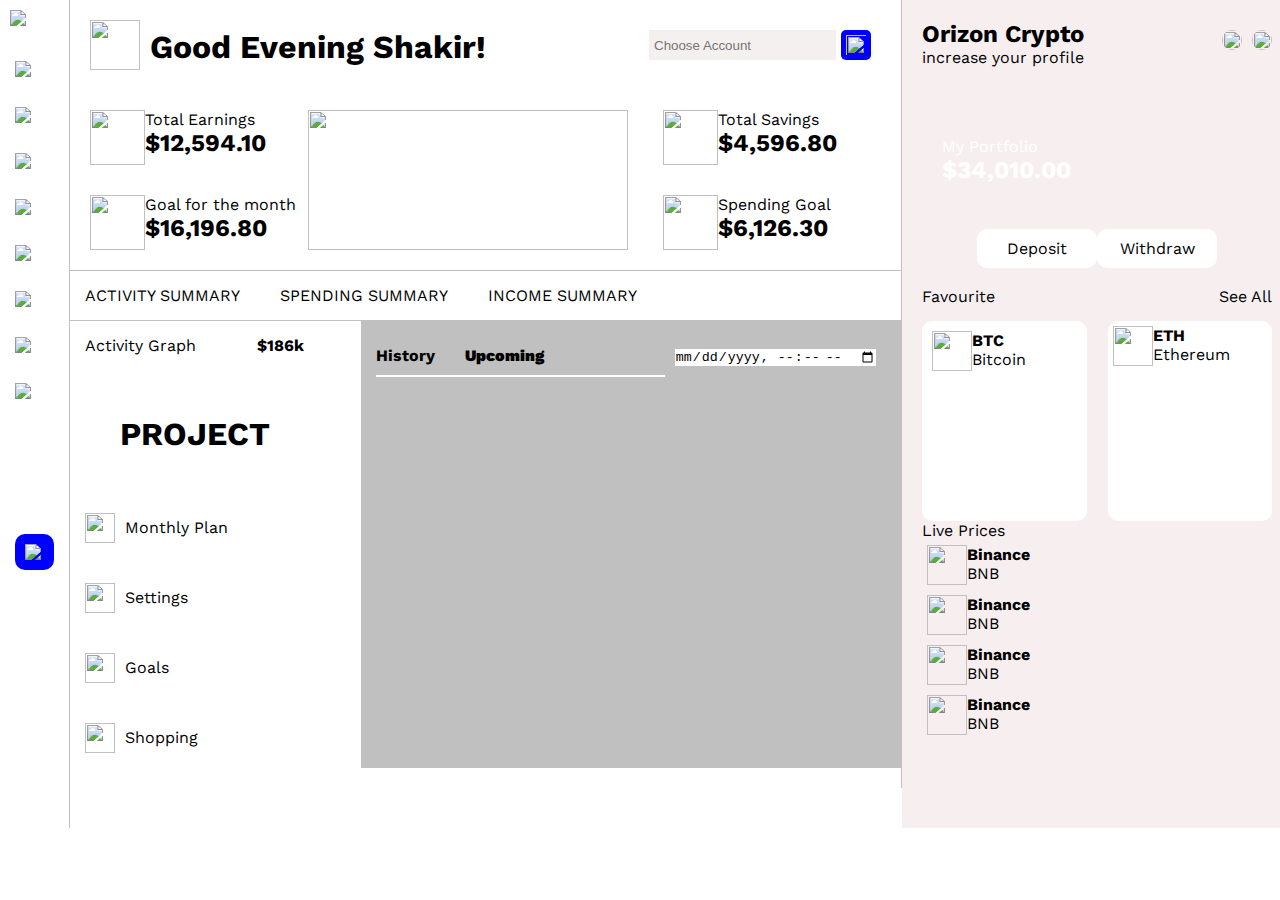
==== orizon.html @ 091e7b22 "commit 'on main'" ====
<!DOCTYPE html>
<html lang="en">
<head>
    <link rel="stylesheet" href="orizon.css"/>
    <meta charset="UTF-8">
    <meta http-equiv="X-UA-Compatible" content="IE=edge">
    <meta name="viewport" content="width=device-width, initial-scale=1.0">
    <title>www.project.com</title>
</head>
<body>
   <div class="row">
       <div class="column1">
           <img class="img1" src="https://cdn.iconscout.com/icon/free/png-256/avatar-370-456322.png"/>
           <img class="img" src="https://encrypted-tbn0.gstatic.com/images?q=tbn:ANd9GcQvOEfDbS5uiirBNFzAG6Ffuops-kzV51Dj7g&usqp=CAU"/>
           <img class="img" src="https://encrypted-tbn0.gstatic.com/images?q=tbn:ANd9GcQwTQqGv96_N5dZwGMyWrE5HfgSO1O3tSBeINP8KFG1gM0wPjSgfLR97fc3Z5UmheBkWV4&usqp=CAU"/>
           <img class="img" src="https://www.pngitem.com/pimgs/m/537-5370805_why-facebook-messenger-facebook-messenger-white-logo-hd.png"/>
           <img class="img" src="https://www.pngitem.com/pimgs/m/333-3333310_transparent-ship-wheel-png-transparent-settings-icon-png.png">
           <img class="img" src="https://www.nicepng.com/png/detail/392-3926192_play-icon-free-download-png-and-vector-black.png"/>
           <img class="img" src="https://www.pngfind.com/pngs/m/8-80639_transparent-background-star-icon-png-download-.png"/>
           <img class="img" src="https://image.shutterstock.com/image-vector/transparent-compass-icon-png-vector-260nw-1945885690.jpg"/>
           <img class="img" src="https://png.pngtree.com/png-clipart/20190619/original/pngtree-vector-direction-icon-png-image_3989798.jpg"/>
           <img class="img6" src="https://www.useparallel.com/images/icons/thinPlus.svg"/>
        </div>
       <div class="column2">
           <div class="wrapper1">
        <div class="wrap1">
         <img src="https://cdn.iconscout.com/icon/free/png-256/avatar-370-456322.png"/>
         <h1>Good Evening Shakir!</h1>
        </div>
        <div class="wrap2">
         <input id="number" type="number" placeholder="Choose Account">
         <img src="https://www.vhv.rs/dpng/d/453-4536769_transparent-copy-icon-png-mobile-app-icon-copy.png">
        </div>
    </div>
    <div class="wrapper2">
        <div class="wrap4">
            <div class="special">
            <img src="https://thumbs.dreamstime.com/b/electrocardiogram-screen-outline-flat-icon-isolated-white-background-eps-file-available-ecg-electrocardiogram-outline-flat-icon-126780233.jpg"/>
            <div class="div">
            <p>Total Earnings</p>
            <h2>$12,594.10</h2>
            </div>
            </div>
            <div class="spec">
                <img src="https://www.pngitem.com/pimgs/m/333-3333310_transparent-ship-wheel-png-transparent-settings-icon-png.png"/>
                <div class="div">
                <p>Goal for the month</p>
                <h2>$16,196.80</h2>
            </div>
            </div>
        </div>
        <div class="wrap3">
          <img class="img2" src="https://pngimg.com/uploads/credit_card/credit_card_PNG23.png"/> 
    </div>
    <div class="wrap4">
        <div class="special">
        <img src="https://flyclipart.com/thumb2/application-record-completion-completion-goals-icon-png-817090.png"/>
        <div class="div">
        <p>Total Savings</p>
        <h2>$4,596.80</h2>
        </div>
        </div>
        <div class="spec">
            <img src="https://www.pngitem.com/pimgs/m/521-5216062_shopping-cart-transparent-background-shopping-cart-icon-png.png"/>
            <div class="div">
            <p>Spending Goal</p>
            <h2>$6,126.30</h2>
        </div>
        </div>
    </div>
       </div>
       <div class="wrapper3">
           <div class="sum">
           <p>ACTIVITY SUMMARY</p>
           <p>SPENDING SUMMARY</p>
           <p>INCOME SUMMARY</p>
           </div>
       </div>
       <div class="grid">
       <div class="grid1">
           <div class="flex">
               <p>Activity Graph</p>
               <p><strong>$186k</strong></p>
           </div>
           <div class="flex1">
               <h1>PROJECT</h1>
           </div>
           <div class="flex2">
               <div class="flex3">
               <img src="https://encrypted-tbn0.gstatic.com/images?q=tbn:ANd9GcQ-Rva7HO_M4155AwoqjEd4s0rWIhokWXBRDQ&usqp=CAU"/>
                <p>Monthly Plan</p>
                </div>
                <img src="https://w7.pngwing.com/pngs/176/886/png-transparent-greater-than-sign-computer-icons-arrow-symbol-others-miscellaneous-angle-trademark.png"/>
            </div>
            <div class="flex2">
                <div class="flex3">
                <img src="https://www.pngitem.com/pimgs/m/333-3333310_transparent-ship-wheel-png-transparent-settings-icon-png.png"/>
                 <p>Settings</p>
                 </div>
                 <img src="https://w7.pngwing.com/pngs/176/886/png-transparent-greater-than-sign-computer-icons-arrow-symbol-others-miscellaneous-angle-trademark.png"/>
             </div>
             <div class="flex2">
                <div class="flex3">
                <img src="https://flyclipart.com/thumb2/application-record-completion-completion-goals-icon-png-817090.png"/>
                 <p>Goals</p>
                 </div>
                 <img src="https://w7.pngwing.com/pngs/176/886/png-transparent-greater-than-sign-computer-icons-arrow-symbol-others-miscellaneous-angle-trademark.png"/>
             </div>
             <div class="flex2">
                <div class="flex3">
                <img src="https://www.pngitem.com/pimgs/m/521-5216062_shopping-cart-transparent-background-shopping-cart-icon-png.png"/>
                 <p>Shopping</p>
                 </div>
                 <img src="https://w7.pngwing.com/pngs/176/886/png-transparent-greater-than-sign-computer-icons-arrow-symbol-others-miscellaneous-angle-trademark.png"/>
             </div>
       </div>
       <div class="grid2">
           <div class="flex4">
                 <div class="flex5">
                 <p><strong>History</strong></p>
                 <h4><strong>Upcoming</strong></h4>
                 </div>
           <div class="flex6">
                 <input id="date" type="datetime-local"/>
           </div>
       </div>
       <div class="">
       </div>
       </div>
       </div>
       </div>
       <div class="column3">
           <div class="first">
               <div class="items">
           <h2>Orizon Crypto</h2>
           <p>increase your profile</p>
           </div>
           <div class="item1">
               <img src="https://www.pngfind.com/pngs/m/133-1338299_scholarly-search-icon-small-png-transparent-png.png"/>
               <img src="https://www.pngitem.com/pimgs/m/179-1799665_notification-icon-png-facebook-notification-bell-icon-transparent.png"/>
            </div>
           </div>
               <div class="port">
                   <div class="my">
                   <p>My Portfolio</p>
                   <h2>$34,010.00</h2>
                   </div>
                   <div class="deposit">
                       <p>Deposit</p>
                      <p>Withdraw</p>
                   </div>
               </div>
               <div class="wrapper4">
                   <div class="wrap5">
                       <div class="joy">
                           <p>Favourite</p>
                           <p>See All</p>
                       </div>
                   </div>
                   <div class="wrap6">
                       <div class="wrap7">
                           <div class="bit">
                           <img src="https://media.istockphoto.com/vectors/blockchain-bitcoin-icon-symbol-vector-vector-id882085928?k=20&m=882085928&s=612x612&w=0&h=KjVJuPadqOEQhviae5GqYPsIqMhXZDd0PcQ6390xQkU="/>
                           <div class="p">
                           <p><strong>BTC</strong></p>
                           <p>Bitcoin</p>
                           </div>
                           </div>
                        </div>
                       <div class="wrap8">
                        <div class="bit1">
                            <img src="https://media.istockphoto.com/photos/ethereum-coin-cryptocurrency-top-view-isolated-on-white-white-picture-id1272372614?k=20&m=1272372614&s=612x612&w=0&h=X5E6cDJCNI1KUlSi0hpwI5kp5hCtL0CE3sjZW8b7sCU="/>
                            <div class="p">
                            <p><strong>ETH</strong></p>
                            <p>Ethereum</p>
                            </div>
                            </div>
                   </div>
               </div>
           </div>
           <div class="wrapper5">
               <p>Live Prices</p>
               <div class="wrap9">
                <div class="bit1">
                    <img src="https://image.shutterstock.com/image-vector/bnb-binance-cryptocurrency-coin-finance-260nw-1940122603.jpg"/>
                    <div class="p">
                    <p><strong>Binance</strong></p>
                    <p>BNB</p>
                    </div>
                    </div>
                    <div class="bit1">
                        <img src="https://media.istockphoto.com/photos/ethereum-coin-cryptocurrency-top-view-isolated-on-white-white-picture-id1272372614?k=20&m=1272372614&s=612x612&w=0&h=X5E6cDJCNI1KUlSi0hpwI5kp5hCtL0CE3sjZW8b7sCU="/>
                        <div class="p">
                        <p><strong>Binance</strong></p>
                        <p>BNB</p>
                        </div>
                        </div>
                        <div class="bit1">
                            <img src="https://media.istockphoto.com/photos/ethereum-coin-cryptocurrency-top-view-isolated-on-white-white-picture-id1272372614?k=20&m=1272372614&s=612x612&w=0&h=X5E6cDJCNI1KUlSi0hpwI5kp5hCtL0CE3sjZW8b7sCU="/>
                            <div class="p">
                            <p><strong>Binance</strong></p>
                            <p>BNB</p>
                            </div>
                            </div>
                            <div class="bit1">
                                <img src="https://media.istockphoto.com/photos/ethereum-coin-cryptocurrency-top-view-isolated-on-white-white-picture-id1272372614?k=20&m=1272372614&s=612x612&w=0&h=X5E6cDJCNI1KUlSi0hpwI5kp5hCtL0CE3sjZW8b7sCU="/>
                                <div class="p">
                                <p><strong>Binance</strong></p>
                                <p>BNB</p>
                                </div>
                                </div>
               </div>
           </div>
       </div>
       </div>
</body>
</html>
---- orizon.css ----
@import url('https://fonts.googleapis.com/css2?family=Work+Sans:ital,wght@0,100;0,200;0,300;0,400;0,500;0,600;1,100;1,200;1,300;1,400;1,500;1,600&display=swap');
* {
    margin: 0;
    padding: 0;
    box-sizing: border-box;
}
body {
    font-family:  'Work Sans', sans-serif;
}
.row {
    width: 100%;
    height: auto;
    display: grid;
    grid-template-columns: 70px 65% auto;
}
.column1 {
    border-right: 1px solid silver;
    display: flex;
    flex-direction: column;
    background: white;
}
.img {
    padding: 15px;
    margin: 0;
}
  .img1 {
      margin-bottom: 10px;
      padding: 10px
  }
  .img6 {
      background: blue;
      padding: 10px;
      border-radius: 10px;
      margin-top: 120px;
      margin-left: 15px;
      margin-right: 15px;
      margin-bottom: 20px;
  }
.column2 {
   border-right: 1px solid silver;
   height: auto;
   margin-bottom: 40px;
}
.wrapper1 {
    display: flex;
    justify-content: space-between;
    width: 100%;
    padding: 20px;
}
.wrap1 {
    display: flex;
}
#number {
    padding: 5px;
    background: rgb(245, 240, 240);
    border: none;
    outline: none;
    margin-right: 5px;
}
.wrap1 img {
    width: 50px;
    height: 50px;
}
.wrap1 h1 {
    margin-top: 8px;
    margin-left: 10px;
}
.wrap2 {
    padding: 10px;
    display: flex;
}
.wrap2 img {
    width: 30px;
    height: 30px;
    padding: 5px;
    background: blue;
    border-radius: 5px;
}
.wrapper2 {
    width: 100%;
    padding: 20px;
    display: flex;
    border-bottom: 1px solid silver;
}
.wrap3 {
    display: flex;
    width: auto;
}
.img2 {
    width: 320px;
    height: 140px;
    margin-right: 35px;
}
.wrap4 {
    display: flex;
    flex-direction: column;
    width: 50%;
    margin: 0;
}
.special {
    display: flex;
    margin: 0;
}
.spec {
    display: flex;
    margin-top: 30px;
}
.wrap4 img {
    width: 55px;
    height: 55px;
    margin: 0;
}
.wrap4 .div {
    display: flex;
    flex-direction: column;
} 
.wrap5 {
    display: flex;
    flex-direction: column;
}
.wrapper3 {
    width: 100%;
}
.sum {
    display: flex;
    padding: 15px;
    justify-content: space-between;
    margin-right: 30%;
}
.grid {
    display: flex;
    justify-content: space-between;
    border-top: 1px solid silver;
    margin-bottom: 20px;
}
.grid1 {
    width: 30%;
    padding: 15px;
}
.flex {
    display: flex;
    justify-content: space-between;
}
.flex1 {
    text-align: center;
    margin-top: 50px;
    margin-bottom: 50px;
    padding: 10px;
}
.flex2 {
    display: flex;
    justify-content: space-between;
    margin-top: 40px;
}
.flex2 img {
    width: 10px;
    height: 10px;
    margin-top: 10px;
}
.flex3 img {
    margin: 0;
    width: 30px;
    height: 30px;
}
.flex3 {
    display: flex;
}
.flex3 p {
    margin-top: 5px;
    margin-left: 10px;
}
.grid2 {
    width: 65%;
    background: silver;
    padding: 15px;
}
.flex4 {
    display: flex;
    justify-content: space-between;
}
.flex5 {
    display: flex;
    width: 60%;
    padding: 10px;
    padding-left: 0;
    border-bottom: 2px solid white;
}
.flex5 h4 {
    margin-left: 30px;  
}
.flex6 {
    padding: 10px;
}
.flex6 input {
    outline: none;
    border: none;
}
.column3 {
    width: 100%;
   height: auto;
   background: rgb(247, 239, 239);
   padding: 20px;
}
.first {
    display: flex;
    justify-content: space-between;
}
.items {
    display: flex;
    flex-direction: column;
}
.item1 {
    display: flex;
}
.item1 img {
    width: 20px;
    height: 20px;
    border-radius: 50px;
    margin-top: 10px;
    margin-left: 10px;
}
.port {
    background-image: url("https://www.pngmagic.com/product_images/dark-blue-background-hd-for-product-display-banner.jpg");
    width: 100%;
    height: 130px;
    margin-top: 50px;
    border-radius: 10px;
    color: white;
}
/* .port h2 {
    margin-top: 30px;
    margin-left: 15px;
}
.port h3 {
    margin-top: 50px;
    margin-left: 10px;
} */
.my {
    padding: 20px;
}
.deposit {
    display: flex;
    justify-content: space-between;
    margin-top: 25px;
    margin-left: 55px;
    margin-right: 55px;
}
.deposit p {
    padding: 10px;
    background: white;
    border-radius: 10px;
    color: black;
    text-align: center;
    width: 120px;
}
.wrapper4 {
    width: 100%;
    display: flex;
    flex-direction: column;
    justify-content: space-between;
    margin-top: 40px;
}
.wrap5 {
    display: flex;
    width: 100%;
}
.wrap6 {
    display: flex;
    width: 100%;
    justify-content: space-between;
}
.joy {
    display: flex;
    justify-content: space-between;
    margin-bottom: 15px;
}
.wrap6 .wrap7 {
    width: 47%;
    height: 200px;
    background: white;
    padding: 5px;
    border-radius: 10px;
}
.bit {
    display: flex;
    padding: 5px;
}
.bit img {
    width: 40px;
    height: 40px;
}
.wrap6 .wrap8 {
    width: 47%;
    height: 200px;
    background: white;
    border-radius: 10px;
}
.bit1 {
    display: flex;
    padding: 5px;
}
.bit1 img {
    width: 40px;
    height: 40px;
}
.wrapper5 {
    width: 100%;
    margin-bottom: 20px;
}
@media  screen and (max-width: 390px) {
    .row {
        display: flex;
        flex-direction: column;
        margin: 0;
        padding: 0;
    }
    .column1 {
        display: flex;
        flex-direction: row;
        position: fixed;
        bottom: 0%;
        height: 30px;
        width: 100%;
        justify-content: space-between;
    }
    .img1 {
        width: 30px;
        height: 30px;
        padding: 0;
    }
    .img {
        width: 25px;
        height: 25px;
        padding: 0%;
    }
    .column2 {
        
        width: 100%;
    }
      .img6 {
          background: blue;
          padding: 0;
          border-radius: 10px;
          width: 20px;
          height: 20px;
      }
    .wrapper1 {
        display: flex;
        flex-direction: column;
        width: 100%;
        padding: 20px;
    }
    .wrap1 h1 {
        margin-top: 8px;
        margin-left: 10px;
        font-size: 15px;
    }
    
    .wrapper2 {
        width: 100%;
        padding: 20px;
        display: flex;
        flex-direction: column;
    }
    .img2 {
        width: 100%;
        height: 140px;
    }
    .wrap4 {
        display: flex;
        flex-direction: column;
        width: 100%;
        margin: 0;
        margin-bottom: 20px;
        margin-top: 20px;
    }
    .wrap5 {
        display: flex;
        flex-direction: column;
    }
    .wrapper3 {
        width: 100%;
    }
    .sum {
        display: flex;
        padding: 10px;
        width: 100%;
    }
    .grid {
        display: flex;
        flex-direction: column;
        border-top: 1px solid silver;
    }
    .grid1 {
        width: 100%;
        padding: 15px;
    }
    .flex1 {
        text-align: center;
        width: 100%;
        padding: 10px;
    }
    .grid2 {
        width: 100%;
        background: silver;
        padding: 15px;
    }
    .flex5 {
        display: flex;
        width: 100%;
        padding: 10px;
        padding-left: 0;
        border-bottom: 2px solid white;
        justify-content: space-between;
    }
    .flex6 input {
        display: none;
    }
    .column3 {
        width: 100%;
       height: auto;
       background: rgb(247, 239, 239);
       padding: 20px;
    }
    .first {
        display: flex;
        justify-content: space-between;
    }
    .items {
        display: flex;
        flex-direction: column;
    }
    .item1 {
        display: flex;
    }
    .item1 img {
        width: 20px;
        height: 20px;
        border-radius: 50px;
        margin-top: 10px;
        margin-left: 10px;
    }
    .port {
        background-image: url("https://www.pngmagic.com/product_images/dark-blue-background-hd-for-product-display-banner.jpg");
        width: 100%;
        height: 130px;
        margin-top: 50px;
        border-radius: 10px;
        color: white;
    }
    /* .port h2 {
        margin-top: 30px;
        margin-left: 15px;
    }
    .port h3 {
        margin-top: 50px;
        margin-left: 10px;
    } */
    .my {
        padding: 20px;
    }
    .deposit {
        display: flex;
        justify-content: space-between;
        margin-top: 25px;
        margin-left: 55px;
        margin-right: 55px;
    }
    .deposit p {
        padding: 10px;
        background: white;
        border-radius: 10px;
        color: black;
        text-align: center;
        width: 120px;
    }
    .wrapper4 {
        width: 100%;
        display: flex;
        flex-direction: column;
        justify-content: space-between;
        margin-top: 40px;
    }
    .wrap5 {
        display: flex;
        width: 100%;
    }
    .wrap6 {
        display: flex;
        width: 100%;
        justify-content: space-between;
    }
    .joy {
        display: flex;
        justify-content: space-between;
        margin-bottom: 15px;
    }
    .wrap6 .wrap7 {
        width: 47%;
        height: 200px;
        background: white;
        padding: 5px;
        border-radius: 10px;
    }
    .bit {
        display: flex;
        padding: 5px;
    }
    .bit img {
        width: 40px;
        height: 40px;
    }
    .wrap6 .wrap8 {
        width: 47%;
        height: 200px;
        background: white;
        border-radius: 10px;
    }
    .bit1 {
        display: flex;
        padding: 5px;
    }
    .bit1 img {
        width: 40px;
        height: 40px;
    }
    .wrapper5 {
        width: 100%;
        margin-bottom: 20px;
    }
}
@media  screen and (max-width: 280px) {
    .row {
        display: flex;
        flex-direction: column;
        margin: 0;
        padding: 0;
    }
    .column1 {
        display: flex;
        flex-direction: row;
        position: fixed;
        bottom: 0%;
        height: 30px;
        width: 100%;
        justify-content: space-between;
    }
    .img1 {
        width: 30px;
        height: 30px;
        padding: 0;
    }
    .img {
        width: 25px;
        height: 25px;
        padding: 0%;
    }
    .column2 {
        
        width: 100%;
    }
      .img6 {
          background: blue;
          padding: 0;
          border-radius: 10px;
          width: 20px;
          height: 20px;
      }
    .wrapper1 {
        display: flex;
        flex-direction: column;
        width: 100%;
        padding: 20px;
    }
    .wrap1 h1 {
        margin-top: 8px;
        margin-left: 10px;
        font-size: 15px;
    }
    
    .wrapper2 {
        width: 100%;
        padding: 20px;
        display: flex;
        flex-direction: column;
    }
    .img2 {
        width: 100%;
        height: 140px;
    }
    .wrap4 {
        display: flex;
        flex-direction: column;
        width: 100%;
        margin: 0;
        margin-bottom: 20px;
        margin-top: 20px;
    }
    .wrap5 {
        display: flex;
        flex-direction: column;
    }
    .wrapper3 {
        width: 100%;
    }
    .sum {
        display: flex;
        padding: 10px;
        width: 100%;
    }
    .grid {
        display: flex;
        flex-direction: column;
        border-top: 1px solid silver;
    }
    .grid1 {
        width: 100%;
        padding: 15px;
    }
    .flex1 {
        text-align: center;
        width: 100%;
        padding: 10px;
    }
    .grid2 {
        width: 100%;
        background: silver;
        padding: 15px;
    }
    .flex5 {
        display: flex;
        width: 100%;
        padding: 10px;
        padding-left: 0;
        border-bottom: 2px solid white;
        justify-content: space-between;
    }
    .flex6 input {
        display: none;
    }
    .column3 {
        width: 100%;
       height: auto;
       background: rgb(247, 239, 239);
       padding: 20px;
    }
    .first {
        display: flex;
        justify-content: space-between;
    }
    .items {
        display: flex;
        flex-direction: column;
    }
    .item1 {
        display: flex;
    }
    .item1 img {
        width: 20px;
        height: 20px;
        border-radius: 50px;
        margin-top: 10px;
        margin-left: 10px;
    }
    .port {
        background-image: url("https://www.pngmagic.com/product_images/dark-blue-background-hd-for-product-display-banner.jpg");
        width: 100%;
        height: 130px;
        margin-top: 50px;
        border-radius: 10px;
        color: white;
    }
    /* .port h2 {
        margin-top: 30px;
        margin-left: 15px;
    }
    .port h3 {
        margin-top: 50px;
        margin-left: 10px;
    } */
    .my {
        padding: 20px;
    }
    .deposit {
        display: flex;
        justify-content: space-between;
        margin-top: 25px;
        margin-left: 55px;
        margin-right: 55px;
    }
    .deposit p {
        padding: 10px;
        background: white;
        border-radius: 10px;
        color: black;
        text-align: center;
        width: 120px;
    }
    .wrapper4 {
        width: 100%;
        display: flex;
        flex-direction: column;
        justify-content: space-between;
        margin-top: 40px;
    }
    .wrap5 {
        display: flex;
        width: 100%;
    }
    .wrap6 {
        display: flex;
        width: 100%;
        justify-content: space-between;
    }
    .joy {
        display: flex;
        justify-content: space-between;
        margin-bottom: 15px;
    }
    .wrap6 .wrap7 {
        width: 47%;
        height: 200px;
        background: white;
        padding: 5px;
        border-radius: 10px;
    }
    .bit {
        display: flex;
        padding: 5px;
    }
    .bit img {
        width: 40px;
        height: 40px;
    }
    .wrap6 .wrap8 {
        width: 47%;
        height: 200px;
        background: white;
        border-radius: 10px;
    }
    .bit1 {
        display: flex;
        padding: 5px;
    }
    .bit1 img {
        width: 40px;
        height: 40px;
    }
    .wrapper5 {
        width: 100%;
        margin-bottom: 20px;
    }
}
@media  screen and (max-width: 414px) {
    .row {
        display: flex;
        flex-direction: column;
        margin: 0;
        padding: 0;
    }
    .column1 {
        display: flex;
        flex-direction: row;
        position: fixed;
        bottom: 0%;
        height: 30px;
        width: 100%;
        justify-content: space-between;
    }
    .img1 {
        width: 30px;
        height: 30px;
        padding: 0;
    }
    .img {
        width: 25px;
        height: 25px;
        padding: 0%;
    }
    .column2 {
        
        width: 100%;
    }
      .img6 {
          background: blue;
          padding: 0;
          border-radius: 10px;
          width: 20px;
          height: 20px;
      }
    .wrapper1 {
        display: flex;
        flex-direction: column;
        width: 100%;
        padding: 20px;
    }
    .wrap1 h1 {
        margin-top: 8px;
        margin-left: 10px;
        font-size: 15px;
    }
    
    .wrapper2 {
        width: 100%;
        padding: 20px;
        display: flex;
        flex-direction: column;
    }
    .img2 {
        width: 100%;
        height: 140px;
    }
    .wrap4 {
        display: flex;
        flex-direction: column;
        width: 100%;
        margin: 0;
        margin-bottom: 20px;
        margin-top: 20px;
    }
    .wrap5 {
        display: flex;
        flex-direction: column;
    }
    .wrapper3 {
        width: 100%;
    }
    .sum {
        display: flex;
        padding: 10px;
        width: 100%;
    }
    .grid {
        display: flex;
        flex-direction: column;
        border-top: 1px solid silver;
    }
    .grid1 {
        width: 100%;
        padding: 15px;
    }
    .flex1 {
        text-align: center;
        width: 100%;
        padding: 10px;
    }
    .grid2 {
        width: 100%;
        background: silver;
        padding: 15px;
    }
    .flex5 {
        display: flex;
        width: 100%;
        padding: 10px;
        padding-left: 0;
        border-bottom: 2px solid white;
        justify-content: space-between;
    }
    .flex6 input {
        display: none;
    }
    .column3 {
        width: 100%;
       height: auto;
       background: rgb(247, 239, 239);
       padding: 20px;
    }
    .first {
        display: flex;
        justify-content: space-between;
    }
    .items {
        display: flex;
        flex-direction: column;
    }
    .item1 {
        display: flex;
    }
    .item1 img {
        width: 20px;
        height: 20px;
        border-radius: 50px;
        margin-top: 10px;
        margin-left: 10px;
    }
    .port {
        background-image: url("https://www.pngmagic.com/product_images/dark-blue-background-hd-for-product-display-banner.jpg");
        width: 100%;
        height: 130px;
        margin-top: 50px;
        border-radius: 10px;
        color: white;
    }
    /* .port h2 {
        margin-top: 30px;
        margin-left: 15px;
    }
    .port h3 {
        margin-top: 50px;
        margin-left: 10px;
    } */
    .my {
        padding: 20px;
    }
    .deposit {
        display: flex;
        justify-content: space-between;
        margin-top: 25px;
        margin-left: 55px;
        margin-right: 55px;
    }
    .deposit p {
        padding: 10px;
        background: white;
        border-radius: 10px;
        color: black;
        text-align: center;
        width: 120px;
    }
    .wrapper4 {
        width: 100%;
        display: flex;
        flex-direction: column;
        justify-content: space-between;
        margin-top: 40px;
    }
    .wrap5 {
        display: flex;
        width: 100%;
    }
    .wrap6 {
        display: flex;
        width: 100%;
        justify-content: space-between;
    }
    .joy {
        display: flex;
        justify-content: space-between;
        margin-bottom: 15px;
    }
    .wrap6 .wrap7 {
        width: 47%;
        height: 200px;
        background: white;
        padding: 5px;
        border-radius: 10px;
    }
    .bit {
        display: flex;
        padding: 5px;
    }
    .bit img {
        width: 40px;
        height: 40px;
    }
    .wrap6 .wrap8 {
        width: 47%;
        height: 200px;
        background: white;
        border-radius: 10px;
    }
    .bit1 {
        display: flex;
        padding: 5px;
    }
    .bit1 img {
        width: 40px;
        height: 40px;
    }
    .wrapper5 {
        width: 100%;
        margin-bottom: 20px;
    }
}
@media  screen and (max-width: 820px) {
    .row {
        display: flex;
        flex-direction: column;
        margin: 0;
        padding: 0;
    }
    .column1 {
        display: flex;
        flex-direction: row;
        position: fixed;
        bottom: 0%;
        height: 30px;
        width: 100%;
        justify-content: space-between;
    }
    .img1 {
        width: 30px;
        height: 30px;
        padding: 0;
    }
    .img {
        width: 25px;
        height: 25px;
        padding: 0%;
    }
    .column2 {
        
        width: 100%;
    }
      .img6 {
          background: blue;
          padding: 0;
          border-radius: 10px;
          width: 20px;
          height: 20px;
      }
    .wrapper1 {
        display: flex;
        flex-direction: column;
        width: 100%;
        padding: 20px;
    }
    .wrap1 h1 {
        margin-top: 8px;
        margin-left: 10px;
        font-size: 15px;
    }
    
    .wrapper2 {
        width: 100%;
        padding: 20px;
        display: flex;
        flex-direction: column;
    }
    .img2 {
        width: 100%;
        height: 300px;
    }
    .wrap4 {
        display: flex;
        flex-direction: row;
        width: 100%;
        margin: 0;
        margin-bottom: 20px;
        margin-top: 20px;
        justify-content: space-between;
    }
    .wrap5 {
        display: flex;
        flex-direction: column;
    }
    .wrapper3 {
        width: 100%;
    }
    .sum {
        display: flex;
        padding: 10px;
        width: 100%;
    }
    .grid {
        display: flex;
        flex-direction: column;
        border-top: 1px solid silver;
    }
    .grid1 {
        width: 100%;
        padding: 15px;
    }
    .flex1 {
        text-align: center;
        width: 100%;
        padding: 10px;
    }
    .grid2 {
        width: 100%;
        background: silver;
        padding: 15px;
    }
    .flex5 {
        display: flex;
        width: 100%;
        padding: 10px;
        padding-left: 0;
        border-bottom: 2px solid white;
        justify-content: space-between;
    }
    .flex6 input {
        display: none;
    }
    .column3 {
        width: 100%;
       height: auto;
       background: rgb(247, 239, 239);
       padding: 20px;
    }
    .first {
        display: flex;
        justify-content: space-between;
    }
    .items {
        display: flex;
        flex-direction: column;
    }
    .item1 {
        display: flex;
    }
    .item1 img {
        width: 20px;
        height: 20px;
        border-radius: 50px;
        margin-top: 10px;
        margin-left: 10px;
    }
    .port {
        background-image: url("https://www.pngmagic.com/product_images/dark-blue-background-hd-for-product-display-banner.jpg");
        width: 100%;
        height: 130px;
        margin-top: 50px;
        border-radius: 10px;
        color: white;
    }
    /* .port h2 {
        margin-top: 30px;
        margin-left: 15px;
    }
    .port h3 {
        margin-top: 50px;
        margin-left: 10px;
    } */
    .my {
        padding: 20px;
    }
    .deposit {
        display: flex;
        justify-content: space-between;
        margin-top: 25px;
        margin-left: 55px;
        margin-right: 55px;
    }
    .deposit p {
        padding: 10px;
        background: white;
        border-radius: 10px;
        color: black;
        text-align: center;
        width: 120px;
    }
    .wrapper4 {
        width: 100%;
        display: flex;
        flex-direction: column;
        justify-content: space-between;
        margin-top: 40px;
    }
    .wrap5 {
        display: flex;
        width: 100%;
    }
    .wrap6 {
        display: flex;
        width: 100%;
        justify-content: space-between;
    }
    .joy {
        display: flex;
        justify-content: space-between;
        margin-bottom: 15px;
    }
    .wrap6 .wrap7 {
        width: 47%;
        height: 200px;
        background: white;
        padding: 5px;
        border-radius: 10px;
    }
    .bit {
        display: flex;
        padding: 5px;
    }
    .bit img {
        width: 40px;
        height: 40px;
    }
    .wrap6 .wrap8 {
        width: 47%;
        height: 200px;
        background: white;
        border-radius: 10px;
    }
    .bit1 {
        display: flex;
        padding: 5px;
    }
    .bit1 img {
        width: 40px;
        height: 40px;
    }
    .wrapper5 {
        width: 100%;
        margin-bottom: 20px;
    }
}
@media  screen and (max-width: 912px) {
    .row {
        display: flex;
        flex-direction: column;
        margin: 0;
        padding: 0;
    }
    .column1 {
        display: flex;
        flex-direction: row;
        position: fixed;
        bottom: 0%;
        height: 30px;
        width: 100%;
        justify-content: space-between;
    }
    .img1 {
        width: 30px;
        height: 30px;
        padding: 0;
    }
    .img {
        width: 25px;
        height: 25px;
        padding: 0%;
    }
    .column2 {
        
        width: 100%;
    }
      .img6 {
          background: blue;
          padding: 0;
          border-radius: 10px;
          width: 20px;
          height: 20px;
      }
    .wrapper1 {
        display: flex;
        flex-direction: column;
        width: 100%;
        padding: 20px;
    }
    .wrap1 h1 {
        margin-top: 8px;
        margin-left: 10px;
        font-size: 15px;
    }
    
    .wrapper2 {
        width: 100%;
        padding: 20px;
        display: flex;
        flex-direction: column;
    }
    .img2 {
        width: 100%;
        height: 300px;
    }
    .wrap4 {
        display: flex;
        flex-direction: row;
        width: 100%;
        margin: 0;
        margin-bottom: 20px;
        margin-top: 20px;
        justify-content: space-between;
    }
    .wrap5 {
        display: flex;
        flex-direction: column;
    }
    .wrapper3 {
        width: 100%;
    }
    .sum {
        display: flex;
        padding: 10px;
        width: 100%;
    }
    .grid {
        display: flex;
        flex-direction: column;
        border-top: 1px solid silver;
    }
    .grid1 {
        width: 100%;
        padding: 15px;
    }
    .flex1 {
        text-align: center;
        width: 100%;
        padding: 10px;
    }
    .grid2 {
        width: 100%;
        background: silver;
        padding: 15px;
    }
    .flex5 {
        display: flex;
        width: 100%;
        padding: 10px;
        padding-left: 0;
        border-bottom: 2px solid white;
        justify-content: space-between;
    }
    .flex6 input {
        display: none;
    }
    .column3 {
        width: 100%;
       height: auto;
       background: rgb(247, 239, 239);
       padding: 20px;
    }
    .first {
        display: flex;
        justify-content: space-between;
    }
    .items {
        display: flex;
        flex-direction: column;
    }
    .item1 {
        display: flex;
    }
    .item1 img {
        width: 20px;
        height: 20px;
        border-radius: 50px;
        margin-top: 10px;
        margin-left: 10px;
    }
    .port {
        background-image: url("https://www.pngmagic.com/product_images/dark-blue-background-hd-for-product-display-banner.jpg");
        width: 100%;
        height: 130px;
        margin-top: 50px;
        border-radius: 10px;
        color: white;
    }
    /* .port h2 {
        margin-top: 30px;
        margin-left: 15px;
    }
    .port h3 {
        margin-top: 50px;
        margin-left: 10px;
    } */
    .my {
        padding: 20px;
    }
    .deposit {
        display: flex;
        justify-content: space-between;
        margin-top: 25px;
        margin-left: 55px;
        margin-right: 55px;
    }
    .deposit p {
        padding: 10px;
        background: white;
        border-radius: 10px;
        color: black;
        text-align: center;
        width: 120px;
    }
    .wrapper4 {
        width: 100%;
        display: flex;
        flex-direction: column;
        justify-content: space-between;
        margin-top: 40px;
    }
    .wrap5 {
        display: flex;
        width: 100%;
    }
    .wrap6 {
        display: flex;
        width: 100%;
        justify-content: space-between;
    }
    .joy {
        display: flex;
        justify-content: space-between;
        margin-bottom: 15px;
    }
    .wrap6 .wrap7 {
        width: 47%;
        height: 200px;
        background: white;
        padding: 5px;
        border-radius: 10px;
    }
    .bit {
        display: flex;
        padding: 5px;
    }
    .bit img {
        width: 40px;
        height: 40px;
    }
    .wrap6 .wrap8 {
        width: 47%;
        height: 200px;
        background: white;
        border-radius: 10px;
    }
    .bit1 {
        display: flex;
        padding: 5px;
    }
    .bit1 img {
        width: 40px;
        height: 40px;
    }
    .wrapper5 {
        width: 100%;
        margin-bottom: 20px;
    }
}
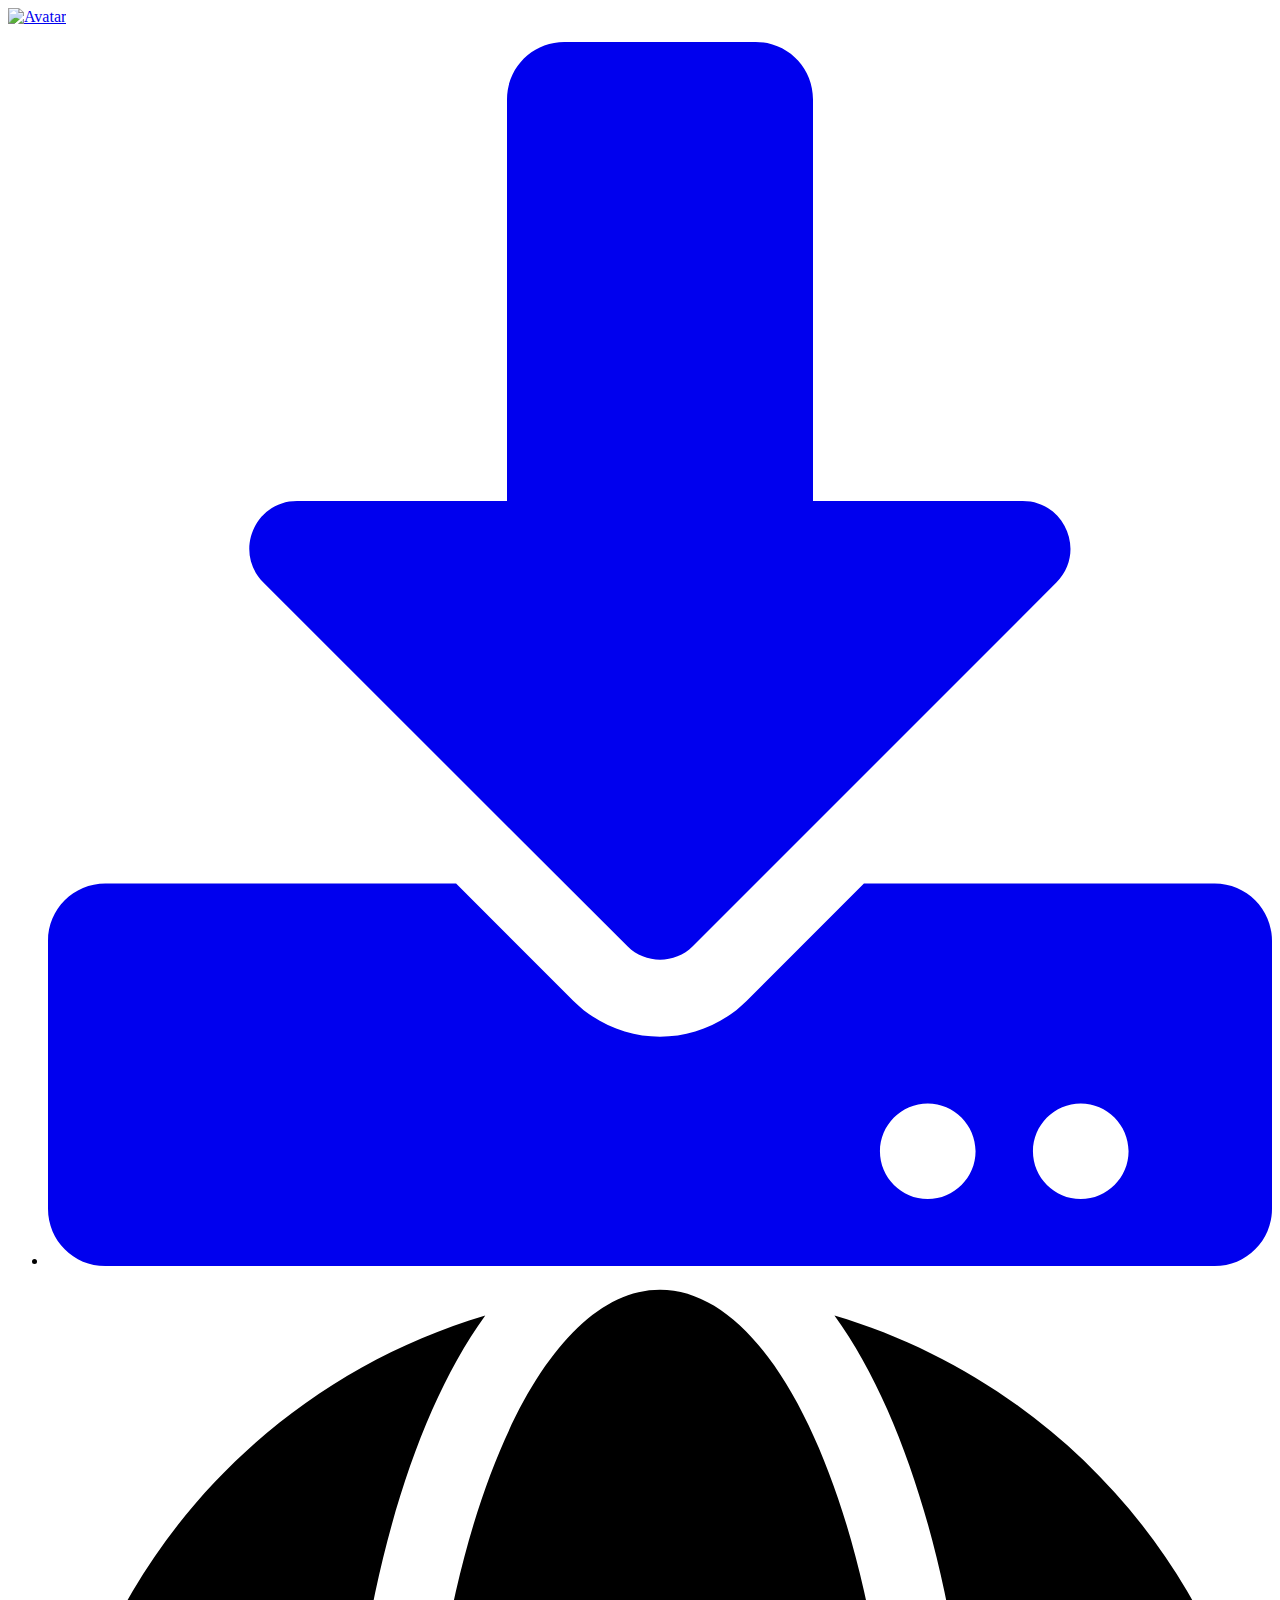
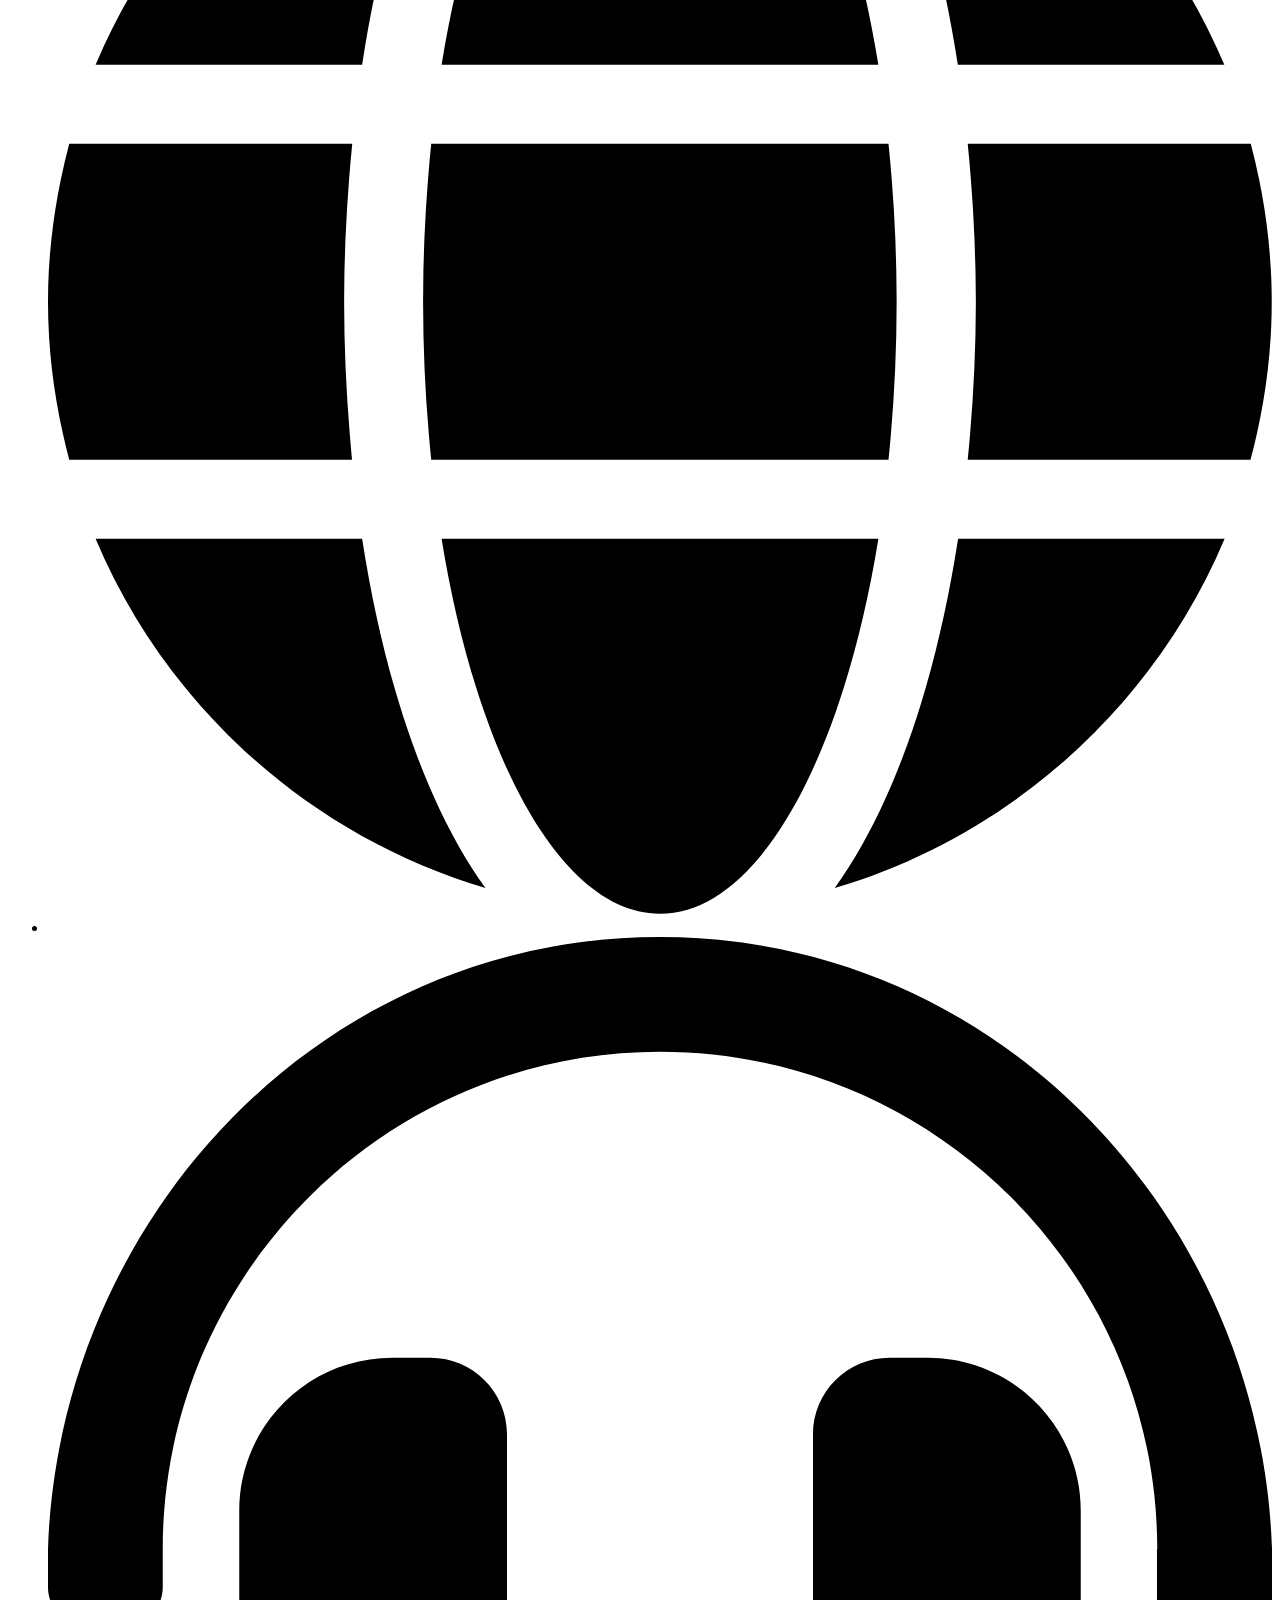
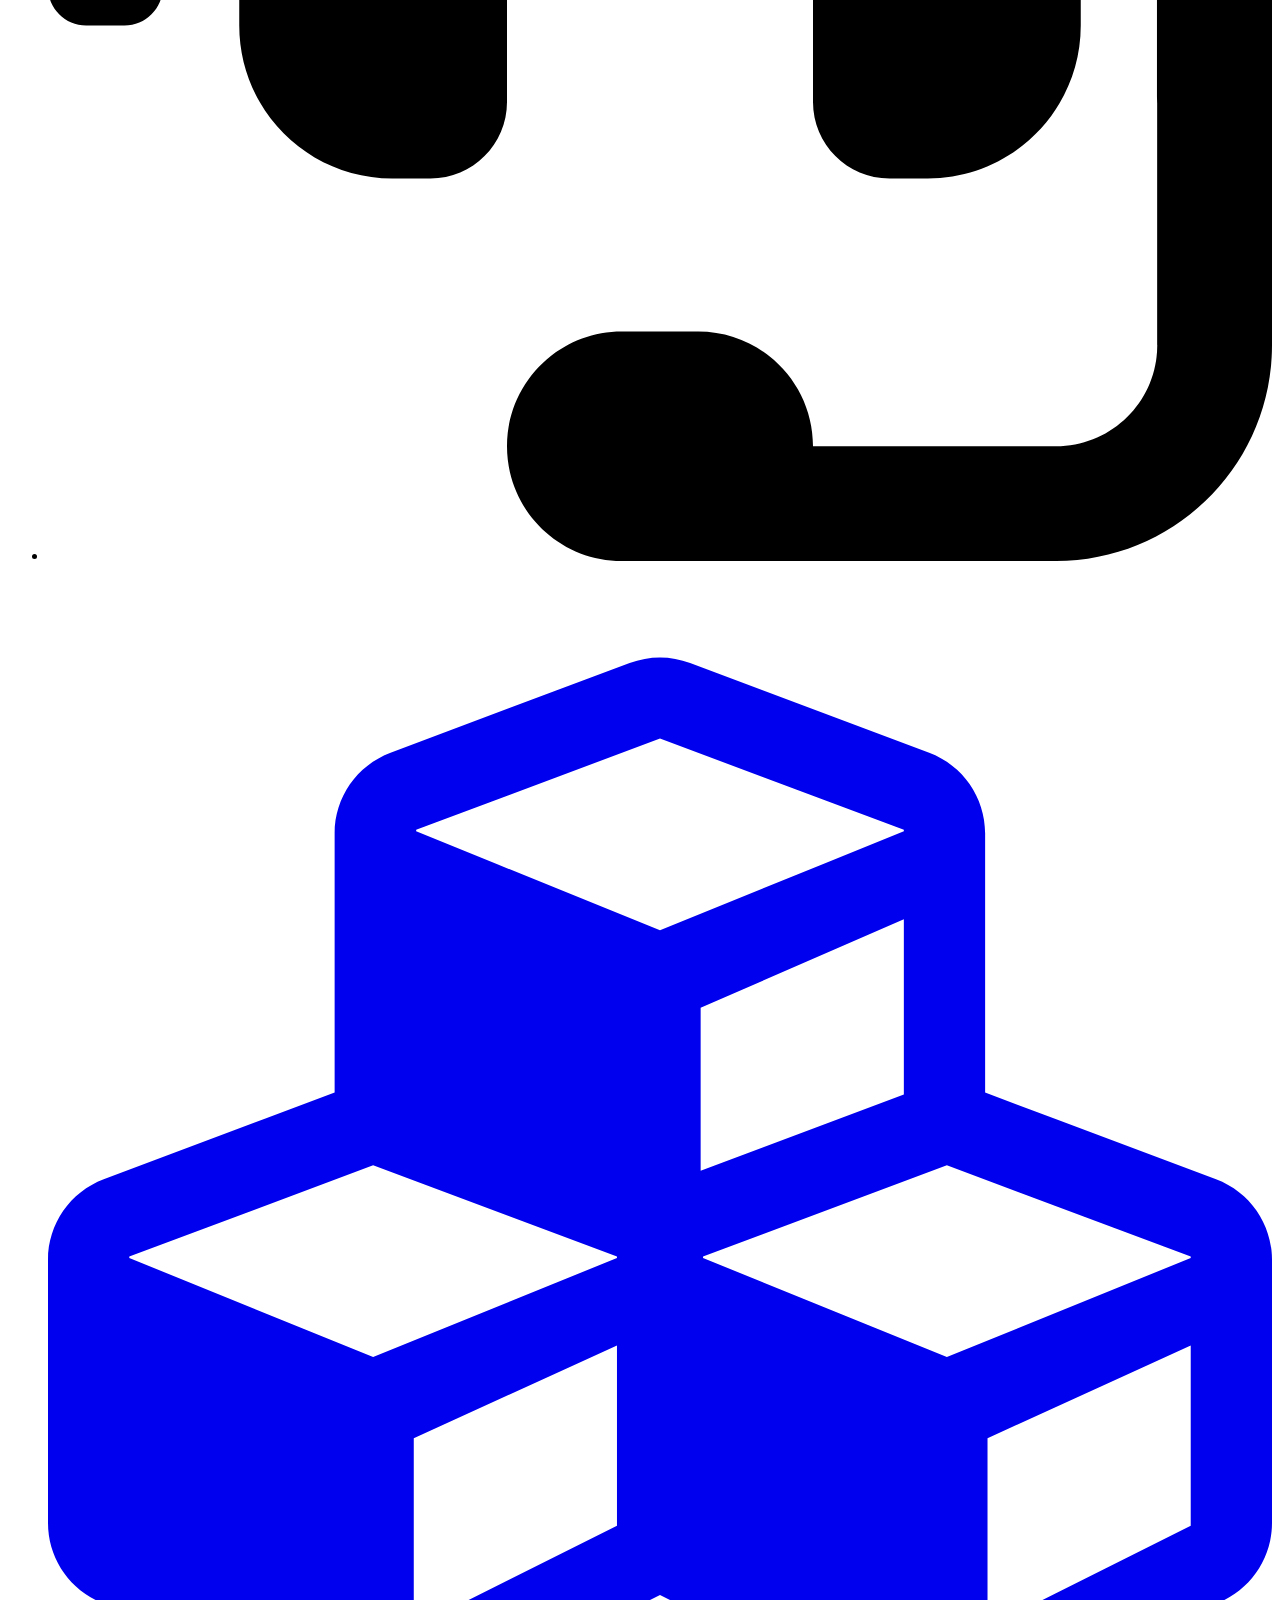
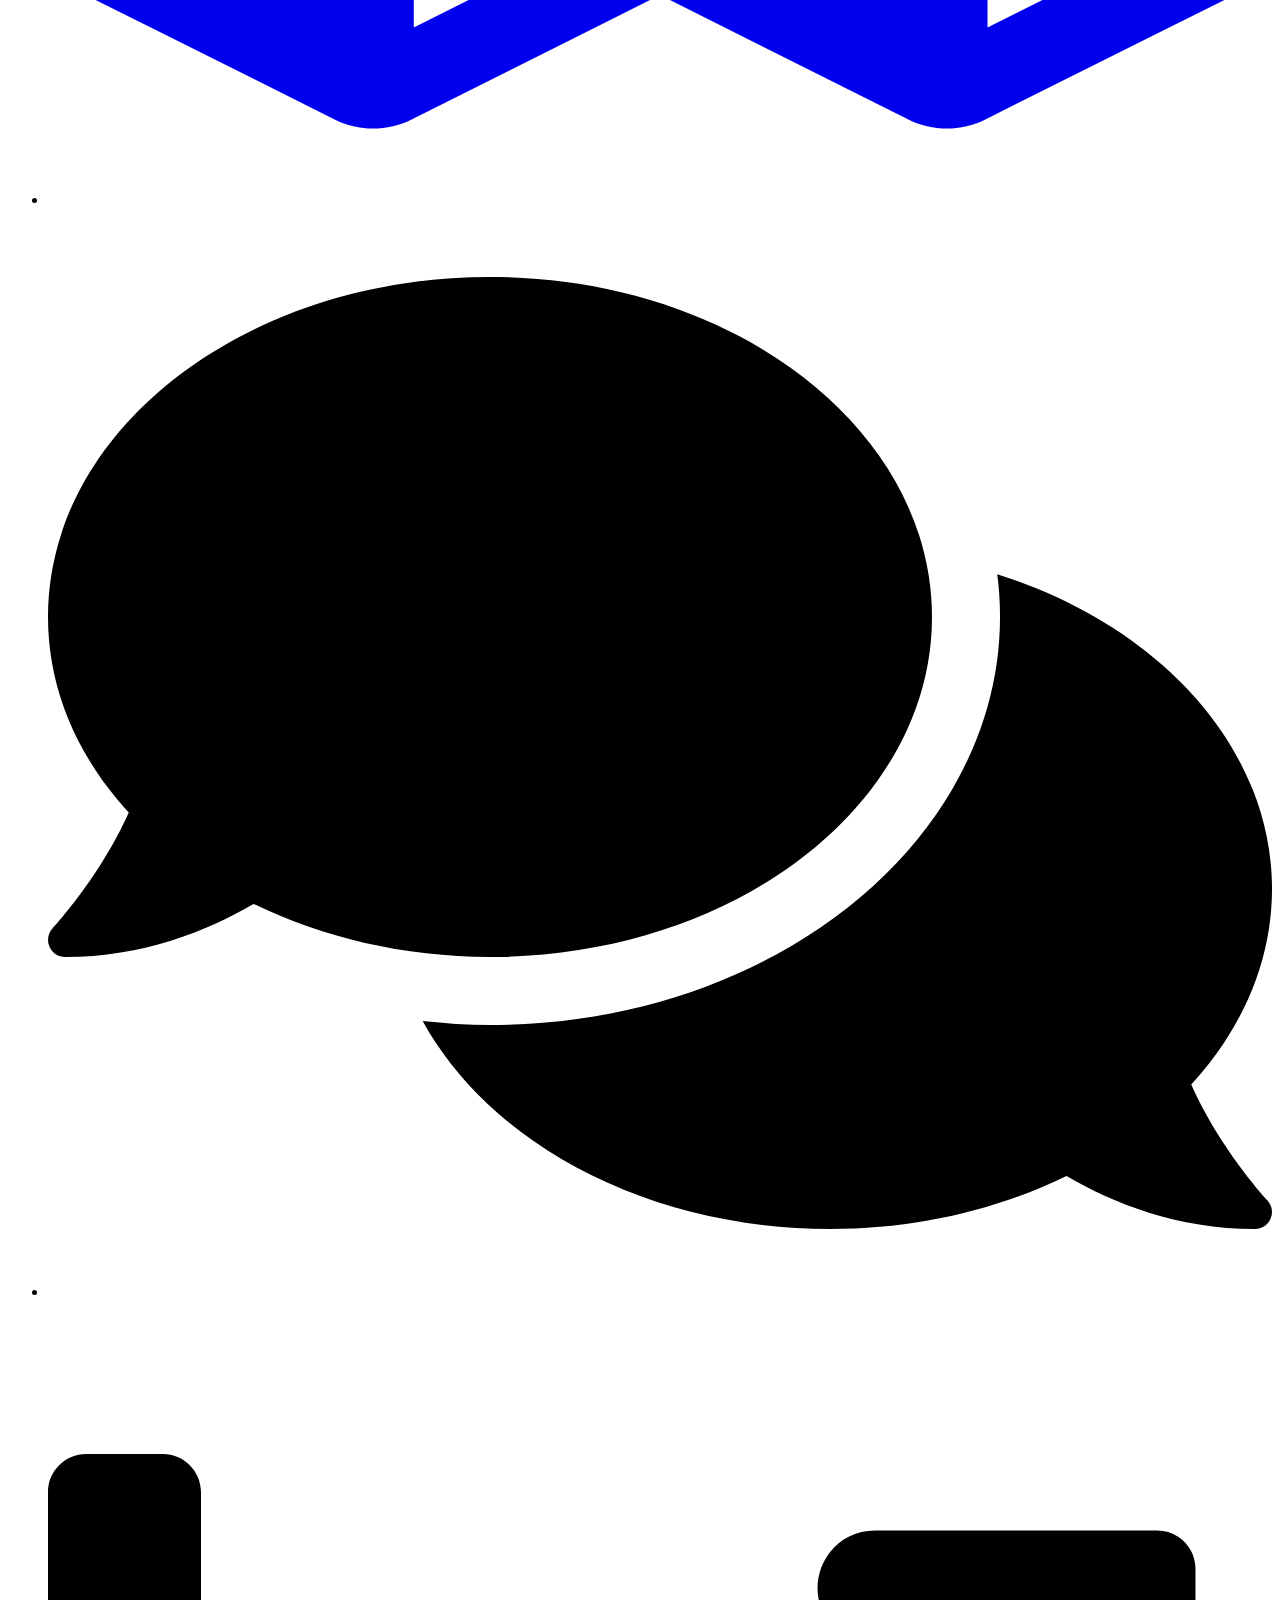
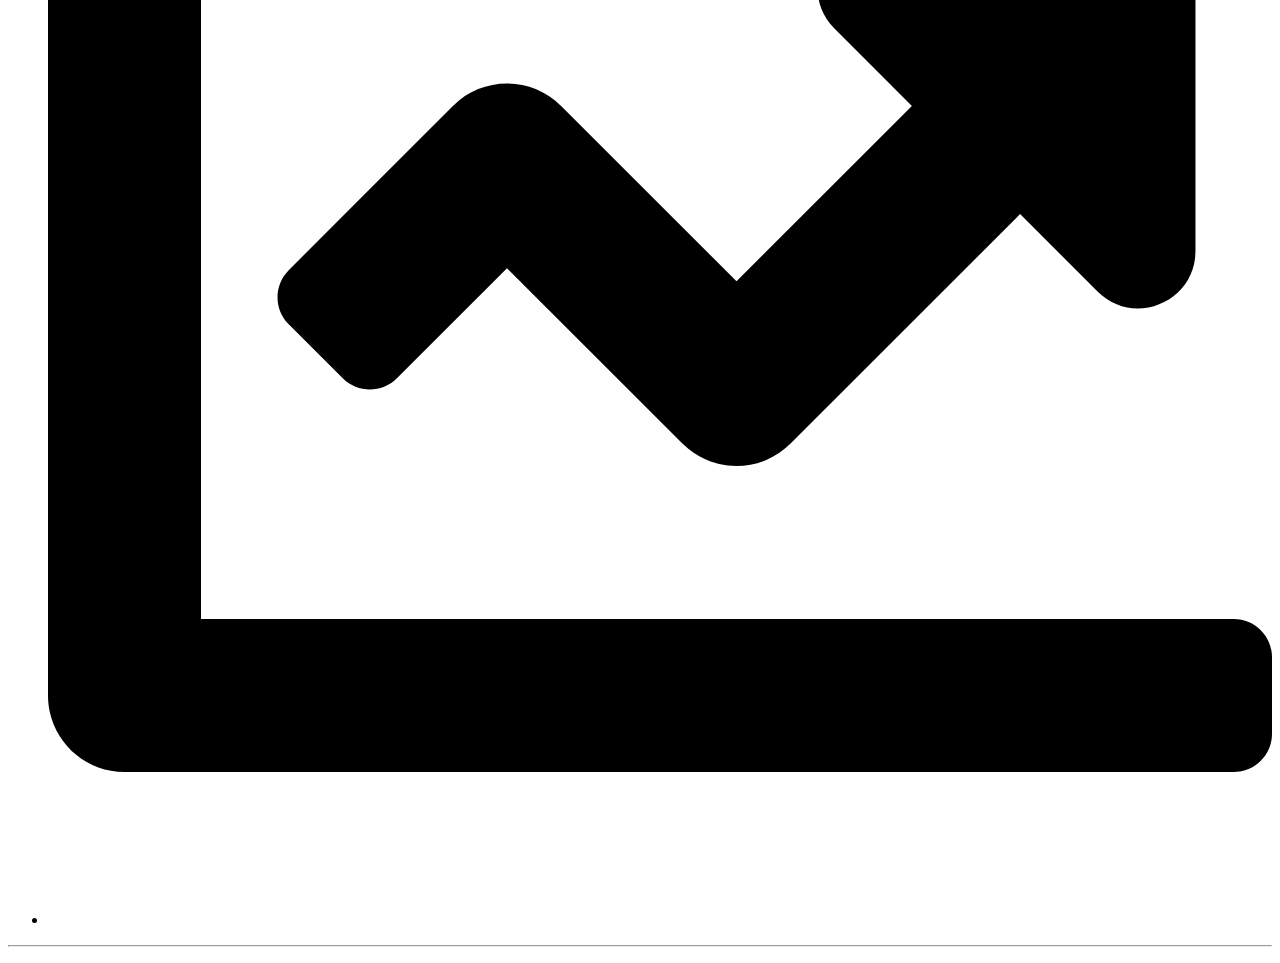
==== commit d291bf08: "commit on 'main'" ====
--- a/orizon.html
+++ b/orizon.html
@@ -1,217 +1,143 @@
 <!DOCTYPE html>
 <html lang="en">
 <head>
-    <link rel="stylesheet" href="orizon.css"/>
     <meta charset="UTF-8">
     <meta http-equiv="X-UA-Compatible" content="IE=edge">
     <meta name="viewport" content="width=device-width, initial-scale=1.0">
-    <title>www.project.com</title>
-</head>
+    <title>Personal project</title>
+    <link rel="stylesheet" href="https://cdnjs.cloudflare.com/ajax/libs/font-awesome/6.0.0/css/all.min.css" />
+    <link rel="stylesheet" href="https://fonts.googleapis.com/css2?family=Inter:wght@300;400;500;600;700&display=swap" />
+    <link rel="stylesheet" href="https://cdn.jsdelivr.net/npm/tw-elements/dist/css/index.min.css" />
+    <link rel="stylesheet" href="personal.css"/>
+    <script src="https://cdn.tailwindcss.com"></script>
+    <script>
+      tailwind.config = {
+        theme: {
+          extend: {
+            fontFamily: {
+              sans: ['Inter', 'sans-serif'],
+            },
+          }
+        }
+      }
+    </script>
+    </head>
 <body>
-   <div class="row">
-       <div class="column1">
-           <img class="img1" src="https://cdn.iconscout.com/icon/free/png-256/avatar-370-456322.png"/>
-           <img class="img" src="https://encrypted-tbn0.gstatic.com/images?q=tbn:ANd9GcQvOEfDbS5uiirBNFzAG6Ffuops-kzV51Dj7g&usqp=CAU"/>
-           <img class="img" src="https://encrypted-tbn0.gstatic.com/images?q=tbn:ANd9GcQwTQqGv96_N5dZwGMyWrE5HfgSO1O3tSBeINP8KFG1gM0wPjSgfLR97fc3Z5UmheBkWV4&usqp=CAU"/>
-           <img class="img" src="https://www.pngitem.com/pimgs/m/537-5370805_why-facebook-messenger-facebook-messenger-white-logo-hd.png"/>
-           <img class="img" src="https://www.pngitem.com/pimgs/m/333-3333310_transparent-ship-wheel-png-transparent-settings-icon-png.png">
-           <img class="img" src="https://www.nicepng.com/png/detail/392-3926192_play-icon-free-download-png-and-vector-black.png"/>
-           <img class="img" src="https://www.pngfind.com/pngs/m/8-80639_transparent-background-star-icon-png-download-.png"/>
-           <img class="img" src="https://image.shutterstock.com/image-vector/transparent-compass-icon-png-vector-260nw-1945885690.jpg"/>
-           <img class="img" src="https://png.pngtree.com/png-clipart/20190619/original/pngtree-vector-direction-icon-png-image_3989798.jpg"/>
-           <img class="img6" src="https://www.useparallel.com/images/icons/thinPlus.svg"/>
+    <div class="w-20 h-full shadow-md bg-white absolute" id="sidenavSecExample">
+        <div class="pt-4 pb-2 px-6">
+          <a href="#!">
+            <div class="flex items-center">
+              <div class="shrink-0 ">
+                <img src="https://www.w3schools.com/howto/img_avatar.png" class="rounded-full w-10" alt="Avatar">
+              </div>
+              <div class="grow ml-3">
+                <p class="text-sm font-semibold text-blue-600"></p>
+              </div>
+            </div>
+          </a>
         </div>
-       <div class="column2">
-           <div class="wrapper1">
-        <div class="wrap1">
-         <img src="https://cdn.iconscout.com/icon/free/png-256/avatar-370-456322.png"/>
-         <h1>Good Evening Shakir!</h1>
+        <ul class="relative px-1">
+          <li class="relative">
+            <a class="flex items-center text-sm py-4 px-6 h-12 overflow-hidden text-gray-700 text-ellipsis whitespace-nowrap rounded hover:text-blue-600 hover:bg-blue-50 transition duration-300 ease-in-out" href="#!" data-mdb-ripple="true" data-mdb-ripple-color="primary">
+              <svg aria-hidden="true" focusable="false" data-prefix="fas" class="w-3 h-3 mr-3" role="img" xmlns="http://www.w3.org/2000/svg" viewBox="0 0 512 512">
+                <path fill="currentColor" d="M216 0h80c13.3 0 24 10.7 24 24v168h87.7c17.8 0 26.7 21.5 14.1 34.1L269.7 378.3c-7.5 7.5-19.8 7.5-27.3 0L90.1 226.1c-12.6-12.6-3.7-34.1 14.1-34.1H192V24c0-13.3 10.7-24 24-24zm296 376v112c0 13.3-10.7 24-24 24H24c-13.3 0-24-10.7-24-24V376c0-13.3 10.7-24 24-24h146.7l49 49c20.1 20.1 52.5 20.1 72.6 0l49-49H488c13.3 0 24 10.7 24 24zm-124 88c0-11-9-20-20-20s-20 9-20 20 9 20 20 20 20-9 20-20zm64 0c0-11-9-20-20-20s-20 9-20 20 9 20 20 20 20-9 20-20z"></path>
+              </svg>
+              <span></span>
+            </a>
+          </li>
+          <li class="relative" id="sidenavSecEx2">
+            <a class="flex items-center text-sm py-4 px-6 h-12 overflow-hidden text-gray-700 text-ellipsis whitespace-nowrap rounded hover:text-blue-600 hover:bg-blue-50 transition duration-300 ease-in-out cursor-pointer" data-mdb-ripple="true" data-mdb-ripple-color="primary" data-bs-toggle="collapse" data-bs-target="#collapseSidenavSecEx2" aria-expanded="false" aria-controls="collapseSidenavSecEx2">
+              <svg aria-hidden="true" focusable="false" data-prefix="fas" class="w-3 h-3 mr-3" role="img" xmlns="http://www.w3.org/2000/svg" viewBox="0 0 496 512">
+                <path fill="currentColor" d="M336.5 160C322 70.7 287.8 8 248 8s-74 62.7-88.5 152h177zM152 256c0 22.2 1.2 43.5 3.3 64h185.3c2.1-20.5 3.3-41.8 3.3-64s-1.2-43.5-3.3-64H155.3c-2.1 20.5-3.3 41.8-3.3 64zm324.7-96c-28.6-67.9-86.5-120.4-158-141.6 24.4 33.8 41.2 84.7 50 141.6h108zM177.2 18.4C105.8 39.6 47.8 92.1 19.3 160h108c8.7-56.9 25.5-107.8 49.9-141.6zM487.4 192H372.7c2.1 21 3.3 42.5 3.3 64s-1.2 43-3.3 64h114.6c5.5-20.5 8.6-41.8 8.6-64s-3.1-43.5-8.5-64zM120 256c0-21.5 1.2-43 3.3-64H8.6C3.2 212.5 0 233.8 0 256s3.2 43.5 8.6 64h114.6c-2-21-3.2-42.5-3.2-64zm39.5 96c14.5 89.3 48.7 152 88.5 152s74-62.7 88.5-152h-177zm159.3 141.6c71.4-21.2 129.4-73.7 158-141.6h-108c-8.8 56.9-25.6 107.8-50 141.6zM19.3 352c28.6 67.9 86.5 120.4 158 141.6-24.4-33.8-41.2-84.7-50-141.6h-108z"></path>
+              </svg>
+              <span></span>
+              <!--<svg aria-hidden="true" focusable="false" data-prefix="fas" class="w-3 h-3 ml-auto" role="img" xmlns="http://www.w3.org/2000/svg" viewBox="0 0 448 512">
+                <path fill="currentColor" d="M207.029 381.476L12.686 187.132c-9.373-9.373-9.373-24.569 0-33.941l22.667-22.667c9.357-9.357 24.522-9.375 33.901-.04L224 284.505l154.745-154.021c9.379-9.335 24.544-9.317 33.901.04l22.667 22.667c9.373 9.373 9.373 24.569 0 33.941L240.971 381.476c-9.373 9.372-24.569 9.372-33.942 0z"></path>
+              </svg>-->
+            </a>
+            <!--<ul class="relative accordion-collapse collapse" id="collapseSidenavSecEx2" aria-labelledby="sidenavSecEx2" data-bs-parent="#sidenavSecExample">
+              <li class="relative">
+                <a href="#!" class="flex items-center text-xs py-4 pl-12 pr-6 h-6 overflow-hidden text-gray-700 text-ellipsis whitespace-nowrap rounded hover:text-blue-600 hover:bg-blue-50 transition duration-300 ease-in-out" data-mdb-ripple="true" data-mdb-ripple-color="primary">Link 1</a>
+              </li>
+              <li class="relative">
+                <a href="#!" class="flex items-center text-xs py-4 pl-12 pr-6 h-6 overflow-hidden text-gray-700 text-ellipsis whitespace-nowrap rounded hover:text-blue-600 hover:bg-blue-50 transition duration-300 ease-in-out" data-mdb-ripple="true" data-mdb-ripple-color="primary">Link 2</a>
+              </li>
+            </ul>-->
+          </li>
+          <li class="relative" id="sidenavSecEx3">
+            <a class="flex items-center text-sm py-4 px-6 h-12 overflow-hidden text-gray-700 text-ellipsis whitespace-nowrap rounded hover:text-blue-600 hover:bg-blue-50 transition duration-300 ease-in-out cursor-pointer" data-mdb-ripple="true" data-mdb-ripple-color="primary" data-bs-toggle="collapse" data-bs-target="#collapseSidenavSecEx3" aria-expanded="false" aria-controls="collapseSidenavSecEx3">
+              <svg aria-hidden="true" focusable="false" data-prefix="fas" class="w-3 h-3 mr-3" role="img" xmlns="http://www.w3.org/2000/svg" viewBox="0 0 512 512">
+                <path fill="currentColor" d="M192 208c0-17.67-14.33-32-32-32h-16c-35.35 0-64 28.65-64 64v48c0 35.35 28.65 64 64 64h16c17.67 0 32-14.33 32-32V208zm176 144c35.35 0 64-28.65 64-64v-48c0-35.35-28.65-64-64-64h-16c-17.67 0-32 14.33-32 32v112c0 17.67 14.33 32 32 32h16zM256 0C113.18 0 4.58 118.83 0 256v16c0 8.84 7.16 16 16 16h16c8.84 0 16-7.16 16-16v-16c0-114.69 93.31-208 208-208s208 93.31 208 208h-.12c.08 2.43.12 165.72.12 165.72 0 23.35-18.93 42.28-42.28 42.28H320c0-26.51-21.49-48-48-48h-32c-26.51 0-48 21.49-48 48s21.49 48 48 48h181.72c49.86 0 90.28-40.42 90.28-90.28V256C507.42 118.83 398.82 0 256 0z"></path>
+              </svg>
+              <span></span>
+             <!-- <svg aria-hidden="true" focusable="false" data-prefix="fas" class="w-3 h-3 ml-auto" role="img" xmlns="http://www.w3.org/2000/svg" viewBox="0 0 448 512">
+                <path fill="currentColor" d="M207.029 381.476L12.686 187.132c-9.373-9.373-9.373-24.569 0-33.941l22.667-22.667c9.357-9.357 24.522-9.375 33.901-.04L224 284.505l154.745-154.021c9.379-9.335 24.544-9.317 33.901.04l22.667 22.667c9.373 9.373 9.373 24.569 0 33.941L240.971 381.476c-9.373 9.372-24.569 9.372-33.942 0z"></path>
+              </svg>-->
+            </a>
+            <!--<ul class="relative accordion-collapse collapse" id="collapseSidenavSecEx3" aria-labelledby="sidenavSecEx3" data-bs-parent="#sidenavSecExample">
+              <li class="relative">
+                <a href="#!" class="flex items-center text-xs py-4 pl-12 pr-6 h-6 overflow-hidden text-gray-700 text-ellipsis whitespace-nowrap rounded hover:text-blue-600 hover:bg-blue-50 transition duration-300 ease-in-out" data-mdb-ripple="true" data-mdb-ripple-color="primary">Link 3</a>
+              </li>
+              <li class="relative">
+                <a href="#!" class="flex items-center text-xs py-4 pl-12 pr-6 h-6 overflow-hidden text-gray-700 text-ellipsis whitespace-nowrap rounded hover:text-blue-600 hover:bg-blue-50 transition duration-300 ease-in-out" data-mdb-ripple="true" data-mdb-ripple-color="primary">Link 4</a>
+              </li>
+            </ul>-->
+          </li>
+        </ul>
+        <!--<hr class="my-2"-->
+        <ul class="relative px-1">
+          <li class="relative">
+            <a class="flex items-center text-sm py-4 px-6 h-12 overflow-hidden text-gray-700 text-ellipsis whitespace-nowrap rounded hover:text-blue-600 hover:bg-blue-50 transition duration-300 ease-in-out" href="#!" data-mdb-ripple="true" data-mdb-ripple-color="primary">
+              <svg aria-hidden="true" focusable="false" data-prefix="fas" class="w-3 h-3 mr-3" role="img" xmlns="http://www.w3.org/2000/svg" viewBox="0 0 512 512">
+                <path fill="currentColor" d="M488.6 250.2L392 214V105.5c0-15-9.3-28.4-23.4-33.7l-100-37.5c-8.1-3.1-17.1-3.1-25.3 0l-100 37.5c-14.1 5.3-23.4 18.7-23.4 33.7V214l-96.6 36.2C9.3 255.5 0 268.9 0 283.9V394c0 13.6 7.7 26.1 19.9 32.2l100 50c10.1 5.1 22.1 5.1 32.2 0l103.9-52 103.9 52c10.1 5.1 22.1 5.1 32.2 0l100-50c12.2-6.1 19.9-18.6 19.9-32.2V283.9c0-15-9.3-28.4-23.4-33.7zM358 214.8l-85 31.9v-68.2l85-37v73.3zM154 104.1l102-38.2 102 38.2v.6l-102 41.4-102-41.4v-.6zm84 291.1l-85 42.5v-79.1l85-38.8v75.4zm0-112l-102 41.4-102-41.4v-.6l102-38.2 102 38.2v.6zm240 112l-85 42.5v-79.1l85-38.8v75.4zm0-112l-102 41.4-102-41.4v-.6l102-38.2 102 38.2v.6z"></path>
+              </svg>
+              <span></span>
+            </a>
+          </li>
+          <li class="relative" id="sidenavXxEx2">
+            <a class="flex items-center text-sm py-4 px-6 h-12 overflow-hidden text-gray-700 text-ellipsis whitespace-nowrap rounded hover:text-blue-600 hover:bg-blue-50 transition duration-300 ease-in-out cursor-pointer" data-mdb-ripple="true" data-mdb-ripple-color="primary" data-bs-toggle="collapse" data-bs-target="#collapseSidenavXxEx2" aria-expanded="false" aria-controls="collapseSidenavXxEx2">
+              <svg aria-hidden="true" focusable="false" data-prefix="fas" data-icon="comments" class="w-3 h-3 mr-3" role="img" xmlns="http://www.w3.org/2000/svg" viewBox="0 0 576 512">
+                <path fill="currentColor" d="M416 192c0-88.4-93.1-160-208-160S0 103.6 0 192c0 34.3 14.1 65.9 38 92-13.4 30.2-35.5 54.2-35.8 54.5-2.2 2.3-2.8 5.7-1.5 8.7S4.8 352 8 352c36.6 0 66.9-12.3 88.7-25 32.2 15.7 70.3 25 111.3 25 114.9 0 208-71.6 208-160zm122 220c23.9-26 38-57.7 38-92 0-66.9-53.5-124.2-129.3-148.1.9 6.6 1.3 13.3 1.3 20.1 0 105.9-107.7 192-240 192-10.8 0-21.3-.8-31.7-1.9C207.8 439.6 281.8 480 368 480c41 0 79.1-9.2 111.3-25 21.8 12.7 52.1 25 88.7 25 3.2 0 6.1-1.9 7.3-4.8 1.3-2.9.7-6.3-1.5-8.7-.3-.3-22.4-24.2-35.8-54.5z"></path>
+              </svg>
+              <span></span>
+              <!--<svg aria-hidden="true" focusable="false" data-prefix="fas" class="w-3 h-3 ml-auto" role="img" xmlns="http://www.w3.org/2000/svg" viewBox="0 0 448 512">
+                <path fill="currentColor" d="M207.029 381.476L12.686 187.132c-9.373-9.373-9.373-24.569 0-33.941l22.667-22.667c9.357-9.357 24.522-9.375 33.901-.04L224 284.505l154.745-154.021c9.379-9.335 24.544-9.317 33.901.04l22.667 22.667c9.373 9.373 9.373 24.569 0 33.941L240.971 381.476c-9.373 9.372-24.569 9.372-33.942 0z"></path>
+              </svg>-->
+            </a>
+            <!--<ul class="relative accordion-collapse collapse" id="collapseSidenavXxEx2" aria-labelledby="sidenavXxEx2" data-bs-parent="#sidenavSecExample">
+              <li class="relative">
+                <a href="#!" class="flex items-center text-xs py-4 pl-12 pr-6 h-6 overflow-hidden text-gray-700 text-ellipsis whitespace-nowrap rounded hover:text-blue-600 hover:bg-blue-50 transition duration-300 ease-in-out" data-mdb-ripple="true" data-mdb-ripple-color="primary">Link 5</a>
+              </li>
+              <li class="relative">
+                <a href="#!" class="flex items-center text-xs py-4 pl-12 pr-6 h-6 overflow-hidden text-gray-700 text-ellipsis whitespace-nowrap rounded hover:text-blue-600 hover:bg-blue-50 transition duration-300 ease-in-out" data-mdb-ripple="true" data-mdb-ripple-color="primary">Link 6</a>
+              </li>
+            </ul>
+          </li>-->
+          <li class="relative" id="sidenavXxEx3">
+            <a class="flex items-center text-sm py-4 px-6 h-12 overflow-hidden text-gray-700 text-ellipsis whitespace-nowrap rounded hover:text-blue-600 hover:bg-blue-50 transition duration-300 ease-in-out cursor-pointer" data-mdb-ripple="true" data-mdb-ripple-color="primary" data-bs-toggle="collapse" data-bs-target="#collapseSidenavXxEx3" aria-expanded="false" aria-controls="collapseSidenavXxEx3">
+              <svg aria-hidden="true" focusable="false" data-prefix="fas" class="w-3 h-3 mr-3" role="img" xmlns="http://www.w3.org/2000/svg" viewBox="0 0 512 512">
+                <path fill="currentColor" d="M496 384H64V80c0-8.84-7.16-16-16-16H16C7.16 64 0 71.16 0 80v336c0 17.67 14.33 32 32 32h464c8.84 0 16-7.16 16-16v-32c0-8.84-7.16-16-16-16zM464 96H345.94c-21.38 0-32.09 25.85-16.97 40.97l32.4 32.4L288 242.75l-73.37-73.37c-12.5-12.5-32.76-12.5-45.25 0l-68.69 68.69c-6.25 6.25-6.25 16.38 0 22.63l22.62 22.62c6.25 6.25 16.38 6.25 22.63 0L192 237.25l73.37 73.37c12.5 12.5 32.76 12.5 45.25 0l96-96 32.4 32.4c15.12 15.12 40.97 4.41 40.97-16.97V112c.01-8.84-7.15-16-15.99-16z"></path>
+              </svg>
+              <span></span>
+              <!--<svg aria-hidden="true" focusable="false" data-prefix="fas" class="w-3 h-3 ml-auto" role="img" xmlns="http://www.w3.org/2000/svg" viewBox="0 0 448 512">
+                <path fill="currentColor" d="M207.029 381.476L12.686 187.132c-9.373-9.373-9.373-24.569 0-33.941l22.667-22.667c9.357-9.357 24.522-9.375 33.901-.04L224 284.505l154.745-154.021c9.379-9.335 24.544-9.317 33.901.04l22.667 22.667c9.373 9.373 9.373 24.569 0 33.941L240.971 381.476c-9.373 9.372-24.569 9.372-33.942 0z"></path>
+              </svg>
+            </a>-->
+            <!--<ul class="relative accordion-collapse collapse" id="collapseSidenavXxEx3" aria-labelledby="sidenavXxEx3" data-bs-parent="#sidenavSecExample">
+              <li class="relative">
+                <a href="#!" class="flex items-center text-xs py-4 pl-12 pr-6 h-6 overflow-hidden text-gray-700 text-ellipsis whitespace-nowrap rounded hover:text-blue-600 hover:bg-blue-50 transition duration-300 ease-in-out" data-mdb-ripple="true" data-mdb-ripple-color="primary">Link 7</a>
+              </li>
+              <li class="relative">
+                <a href="#!" class="flex items-center text-xs py-4 pl-12 pr-6 h-6 overflow-hidden text-gray-700 text-ellipsis whitespace-nowrap rounded hover:text-blue-600 hover:bg-blue-50 transition duration-300 ease-in-out" data-mdb-ripple="true" data-mdb-ripple-color="primary">Link 8</a>
+              </li>
+            </ul>
+          </li>-->
+        </ul>
+        <div class="text-center bottom-0 absolute w-full">
+          <hr class="m-0">
+          <p class="py-2 text-sm text-gray-700"></p>
         </div>
-        <div class="wrap2">
-         <input id="number" type="number" placeholder="Choose Account">
-         <img src="https://www.vhv.rs/dpng/d/453-4536769_transparent-copy-icon-png-mobile-app-icon-copy.png">
-        </div>
-    </div>
-    <div class="wrapper2">
-        <div class="wrap4">
-            <div class="special">
-            <img src="https://thumbs.dreamstime.com/b/electrocardiogram-screen-outline-flat-icon-isolated-white-background-eps-file-available-ecg-electrocardiogram-outline-flat-icon-126780233.jpg"/>
-            <div class="div">
-            <p>Total Earnings</p>
-            <h2>$12,594.10</h2>
-            </div>
-            </div>
-            <div class="spec">
-                <img src="https://www.pngitem.com/pimgs/m/333-3333310_transparent-ship-wheel-png-transparent-settings-icon-png.png"/>
-                <div class="div">
-                <p>Goal for the month</p>
-                <h2>$16,196.80</h2>
-            </div>
-            </div>
-        </div>
-        <div class="wrap3">
-          <img class="img2" src="https://pngimg.com/uploads/credit_card/credit_card_PNG23.png"/> 
-    </div>
-    <div class="wrap4">
-        <div class="special">
-        <img src="https://flyclipart.com/thumb2/application-record-completion-completion-goals-icon-png-817090.png"/>
-        <div class="div">
-        <p>Total Savings</p>
-        <h2>$4,596.80</h2>
-        </div>
-        </div>
-        <div class="spec">
-            <img src="https://www.pngitem.com/pimgs/m/521-5216062_shopping-cart-transparent-background-shopping-cart-icon-png.png"/>
-            <div class="div">
-            <p>Spending Goal</p>
-            <h2>$6,126.30</h2>
-        </div>
-        </div>
-    </div>
-       </div>
-       <div class="wrapper3">
-           <div class="sum">
-           <p>ACTIVITY SUMMARY</p>
-           <p>SPENDING SUMMARY</p>
-           <p>INCOME SUMMARY</p>
-           </div>
-       </div>
-       <div class="grid">
-       <div class="grid1">
-           <div class="flex">
-               <p>Activity Graph</p>
-               <p><strong>$186k</strong></p>
-           </div>
-           <div class="flex1">
-               <h1>PROJECT</h1>
-           </div>
-           <div class="flex2">
-               <div class="flex3">
-               <img src="https://encrypted-tbn0.gstatic.com/images?q=tbn:ANd9GcQ-Rva7HO_M4155AwoqjEd4s0rWIhokWXBRDQ&usqp=CAU"/>
-                <p>Monthly Plan</p>
-                </div>
-                <img src="https://w7.pngwing.com/pngs/176/886/png-transparent-greater-than-sign-computer-icons-arrow-symbol-others-miscellaneous-angle-trademark.png"/>
-            </div>
-            <div class="flex2">
-                <div class="flex3">
-                <img src="https://www.pngitem.com/pimgs/m/333-3333310_transparent-ship-wheel-png-transparent-settings-icon-png.png"/>
-                 <p>Settings</p>
-                 </div>
-                 <img src="https://w7.pngwing.com/pngs/176/886/png-transparent-greater-than-sign-computer-icons-arrow-symbol-others-miscellaneous-angle-trademark.png"/>
-             </div>
-             <div class="flex2">
-                <div class="flex3">
-                <img src="https://flyclipart.com/thumb2/application-record-completion-completion-goals-icon-png-817090.png"/>
-                 <p>Goals</p>
-                 </div>
-                 <img src="https://w7.pngwing.com/pngs/176/886/png-transparent-greater-than-sign-computer-icons-arrow-symbol-others-miscellaneous-angle-trademark.png"/>
-             </div>
-             <div class="flex2">
-                <div class="flex3">
-                <img src="https://www.pngitem.com/pimgs/m/521-5216062_shopping-cart-transparent-background-shopping-cart-icon-png.png"/>
-                 <p>Shopping</p>
-                 </div>
-                 <img src="https://w7.pngwing.com/pngs/176/886/png-transparent-greater-than-sign-computer-icons-arrow-symbol-others-miscellaneous-angle-trademark.png"/>
-             </div>
-       </div>
-       <div class="grid2">
-           <div class="flex4">
-                 <div class="flex5">
-                 <p><strong>History</strong></p>
-                 <h4><strong>Upcoming</strong></h4>
-                 </div>
-           <div class="flex6">
-                 <input id="date" type="datetime-local"/>
-           </div>
-       </div>
-       <div class="">
-       </div>
-       </div>
-       </div>
-       </div>
-       <div class="column3">
-           <div class="first">
-               <div class="items">
-           <h2>Orizon Crypto</h2>
-           <p>increase your profile</p>
-           </div>
-           <div class="item1">
-               <img src="https://www.pngfind.com/pngs/m/133-1338299_scholarly-search-icon-small-png-transparent-png.png"/>
-               <img src="https://www.pngitem.com/pimgs/m/179-1799665_notification-icon-png-facebook-notification-bell-icon-transparent.png"/>
-            </div>
-           </div>
-               <div class="port">
-                   <div class="my">
-                   <p>My Portfolio</p>
-                   <h2>$34,010.00</h2>
-                   </div>
-                   <div class="deposit">
-                       <p>Deposit</p>
-                      <p>Withdraw</p>
-                   </div>
-               </div>
-               <div class="wrapper4">
-                   <div class="wrap5">
-                       <div class="joy">
-                           <p>Favourite</p>
-                           <p>See All</p>
-                       </div>
-                   </div>
-                   <div class="wrap6">
-                       <div class="wrap7">
-                           <div class="bit">
-                           <img src="https://media.istockphoto.com/vectors/blockchain-bitcoin-icon-symbol-vector-vector-id882085928?k=20&m=882085928&s=612x612&w=0&h=KjVJuPadqOEQhviae5GqYPsIqMhXZDd0PcQ6390xQkU="/>
-                           <div class="p">
-                           <p><strong>BTC</strong></p>
-                           <p>Bitcoin</p>
-                           </div>
-                           </div>
-                        </div>
-                       <div class="wrap8">
-                        <div class="bit1">
-                            <img src="https://media.istockphoto.com/photos/ethereum-coin-cryptocurrency-top-view-isolated-on-white-white-picture-id1272372614?k=20&m=1272372614&s=612x612&w=0&h=X5E6cDJCNI1KUlSi0hpwI5kp5hCtL0CE3sjZW8b7sCU="/>
-                            <div class="p">
-                            <p><strong>ETH</strong></p>
-                            <p>Ethereum</p>
-                            </div>
-                            </div>
-                   </div>
-               </div>
-           </div>
-           <div class="wrapper5">
-               <p>Live Prices</p>
-               <div class="wrap9">
-                <div class="bit1">
-                    <img src="https://image.shutterstock.com/image-vector/bnb-binance-cryptocurrency-coin-finance-260nw-1940122603.jpg"/>
-                    <div class="p">
-                    <p><strong>Binance</strong></p>
-                    <p>BNB</p>
-                    </div>
-                    </div>
-                    <div class="bit1">
-                        <img src="https://media.istockphoto.com/photos/ethereum-coin-cryptocurrency-top-view-isolated-on-white-white-picture-id1272372614?k=20&m=1272372614&s=612x612&w=0&h=X5E6cDJCNI1KUlSi0hpwI5kp5hCtL0CE3sjZW8b7sCU="/>
-                        <div class="p">
-                        <p><strong>Binance</strong></p>
-                        <p>BNB</p>
-                        </div>
-                        </div>
-                        <div class="bit1">
-                            <img src="https://media.istockphoto.com/photos/ethereum-coin-cryptocurrency-top-view-isolated-on-white-white-picture-id1272372614?k=20&m=1272372614&s=612x612&w=0&h=X5E6cDJCNI1KUlSi0hpwI5kp5hCtL0CE3sjZW8b7sCU="/>
-                            <div class="p">
-                            <p><strong>Binance</strong></p>
-                            <p>BNB</p>
-                            </div>
-                            </div>
-                            <div class="bit1">
-                                <img src="https://media.istockphoto.com/photos/ethereum-coin-cryptocurrency-top-view-isolated-on-white-white-picture-id1272372614?k=20&m=1272372614&s=612x612&w=0&h=X5E6cDJCNI1KUlSi0hpwI5kp5hCtL0CE3sjZW8b7sCU="/>
-                                <div class="p">
-                                <p><strong>Binance</strong></p>
-                                <p>BNB</p>
-                                </div>
-                                </div>
-               </div>
-           </div>
-       </div>
-       </div>
+      </div>
+<script src="https://cdn.jsdelivr.net/npm/tw-elements/dist/js/index.min.js"></script>
 </body>
 </html>--- a/personal.css
+++ b/personal.css
@@ -0,0 +1,3 @@
+#carouselExampleCaptions {
+    margin-top: 30px;
+}
